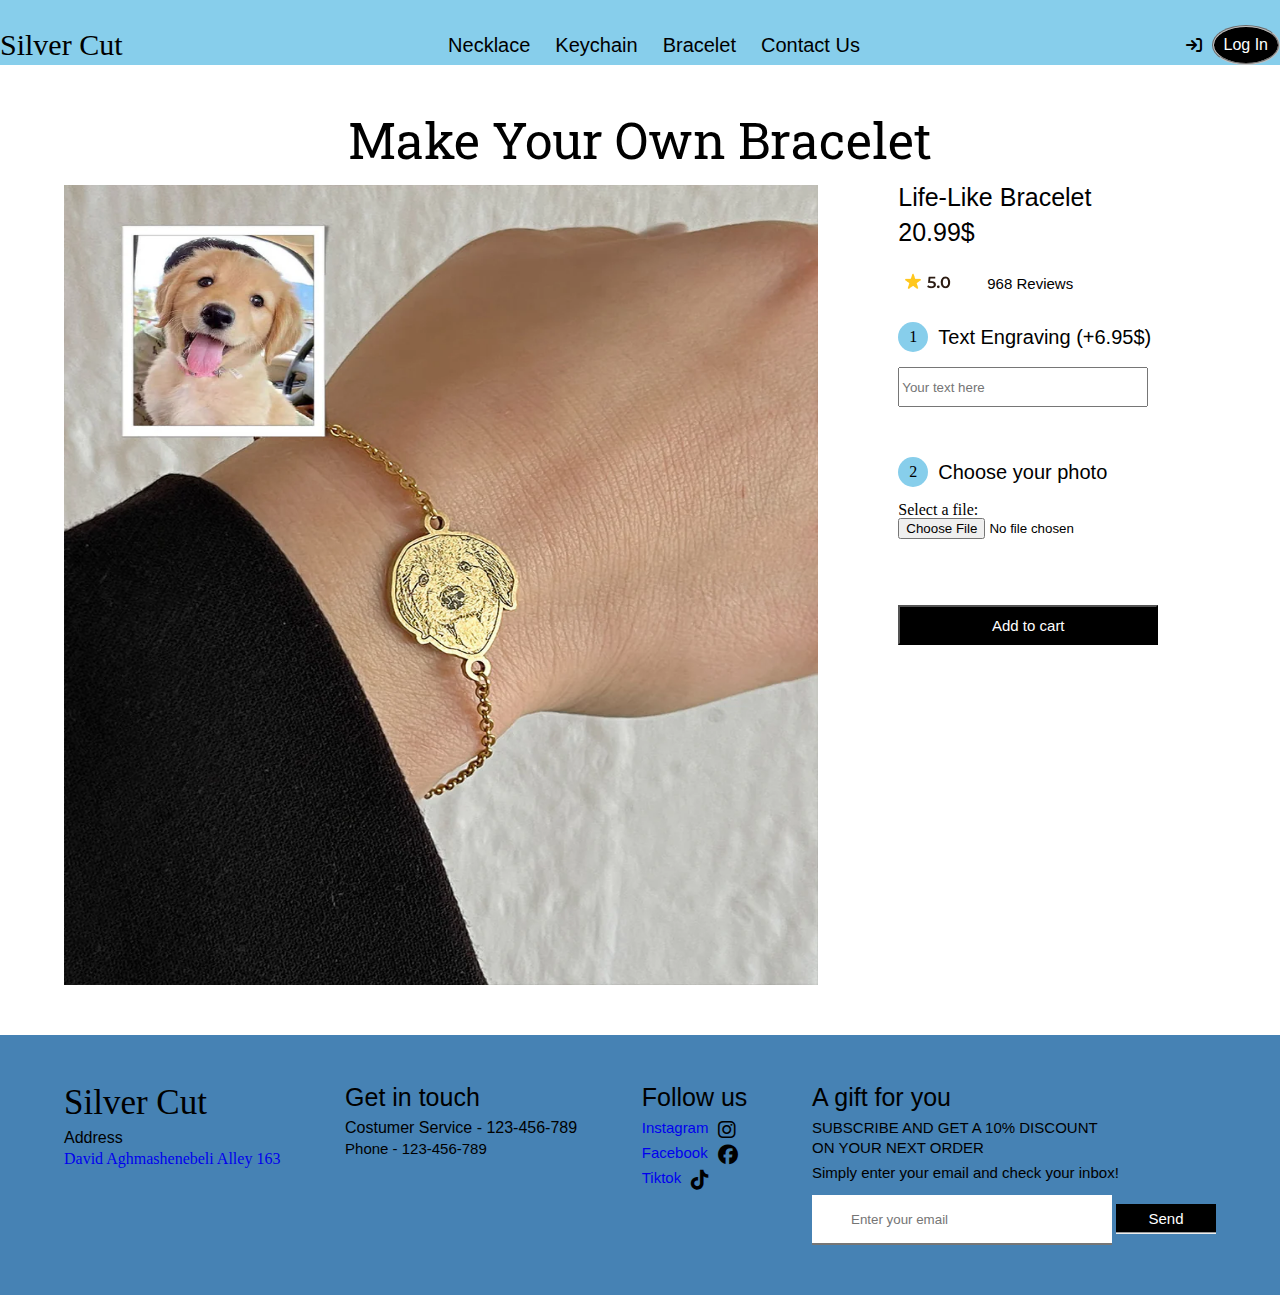
==== bracelet.html @ a0702183 "responsive left" ====
<!DOCTYPE html>
<html lang="en">
<head>
    <meta charset="UTF-8">
    <meta name="viewport" content="width=device-width, initial-scale=1.0">
    <link rel="stylesheet" href="css/reset.css">
    <link rel="stylesheet" href="css/style.css">
    <link rel="preconnect" href="https://fonts.googleapis.com">
    <link rel="preconnect" href="https://fonts.gstatic.com" crossorigin>
    <link href="https://fonts.googleapis.com/css2?family=Roboto+Slab:wght@700&display=swap" rel="stylesheet">
    <link rel="stylesheet" href="https://cdnjs.cloudflare.com/ajax/libs/font-awesome/6.5.2/css/all.min.css    ">
    <title>Finalproject</title>
</head>
<body>
    <header class="k-head">
        <div class="divwraper">
            <div>
                <a class="logo-name" href="index.html">Silver Cut</a>
            </div>
            <div>
                <nav>
                    <ul class="ul-li">
                        <li>
                            <a class="nav-a" href="necklace.html">Necklace</a>
                        </li>
                        <li>
                            <a class="nav-a" href="keychain.html">Keychain</a>
                        </li>
                        <li>
                            <a class="nav-a" href="bracelet.html">Bracelet</a>
                        </li>
                        <li>
                            <a class="nav-a" href="contact.html">Contact Us</a>
                        </li>
                    </ul>
                </nav>
            </div>
            <div>
               <div class="rightdiv">
                <i class="fa-solid fa-arrow-right-to-bracket"></i>
                <div class="log-box">
                    <p class="log-p">Log In</p>
                </div>
               </div> 
            </div>
        </div>
    </header>
    <main>
        <section>
            <h1 class="necklace-title">Make Your Own Bracelet</h1>
            <div class="necklace-divwraper">
                <div class="necklaceimg-box">
                    <img class="necklace-image" src="images/gold.webp" alt="">
                </div>
                <div>
                    <h2 class="necklace-name">Life-Like Bracelet</h2>
                    <p class="necklace-price"> 20.99$</p>
                    <div class="necklace-review">
                    <p><img src="logos/Group 16.png" alt=""></p>
                    <p class="review">968 Reviews</p>
                    </div>
                    <div class="orderbox1">
                        <div class="number1">1</div>
                        <p class="engraving-text">Text Engraving (+6.95$)</p>
                    </div>
                    <div class="entertextbox">
                        <form action="#">
                            <label for="Wishtext"></label>
                            <input class="uth-box" type="text" id="Wishtext" name="Your text here"
                            placeholder="Your text here">
                        </form>
                    </div>
                    <div class="orderbox1">
                        <div class="number1">2</div>
                        <p class="engraving-text">Choose your photo</p>
                    </div>
                    <div class="upload-pic-box">
                        <form action="/action_page.php">
                            <label for="myfile">Select a file:</label>
                            <input type="file" id="myfile" name="myfile"><br><br>
                          </form>
                    </div>
                    <div class="addcartbox">
                        <button class="addtocart" type="submit">Add to cart</button>
                    </div>
                </div>
            </div>
        </section>
    </main>
    <footer class="foot-er k-footer">
        <div class="divwraper7">
            <div>
                <h3 class="foot-h3">Silver Cut</h3>
                <p class="address-p">Address</p>
                <span>
                    <a href="https://www.google.com/maps/place/დავით+აღმაშენებელის+ხეივანი,+თბილისი/data=!4m2!3m1!1s0x40446deee68ad81b:0x67bff10ce81da946?sa=X&ved=1t:242&ictx=111&cshid=1716319379004268"> David Aghmashenebeli Alley 163</a>
                </span>
            </div>
            <div>
                <h3 class="footer-h3">Get in touch</h3>
                <div class="servicebox">
                    <p class="address-p">Costumer Service - 123-456-789</p>
                </div>
                <p class="footer-details">Phone - 123-456-789</p>
            </div>
            <div>
                <h3 class="footer-h3">Follow us</h3>
                <div class="socmedia-box instabox">
                    <p class="footer-details"><a href="#">Instagram</a></p>
                    <i class="fa-brands fa-instagram"></i>
                </div>
                <div class="socmedia-box fbbox">
                    <p class="footer-details"><a href="#">Facebook</a></p>
                    <i class="fa-brands fa-facebook"></i>
                </div>
                <div class="socmedia-box">
                    <p class="footer-details"><a href="#">Tiktok</a></p>
                    <i class="fa-brands fa-tiktok"></i>
                </div>
            </div>
            <div>
                <h3 class="footer-h3">A gift for you</h3>
                <p class="sale-p">SUBSCRIBE AND GET A 10% DISCOUNT</p>
                <p class="sale-p2">ON YOUR NEXT ORDER</p>
                <p class="last-p">Simply enter your email and check your inbox!</p>
                <div>
                    <form action="#">
                        <label for="Email"></label>
                        <input class="mailbox"  type="text" id="Email" name="mymail" placeholder="          Enter your email" >
                        <button class="sendbox" type="submit">Send</button>
                    </form>
                </div>
            </div>
        </div>
    </footer>
</body>
</html>
---- css/style.css ----
.logo-name {
    color: black;
    font-size: 30px;
    font-family: "Playwrite AU VIC", cursive;
    font-optical-sizing: auto;
    font-weight: 400;
    font-style: normal;
}
.divwraper {
    max-width: 1440px;
    width: 100%;
    display: flex;
    align-items: center;
    justify-content: space-between;
    margin: 0 auto ;
    padding-top: 25px;
}
.hea-der {
    width: 100%;
    position: fixed;
    z-index: 1;
    background-color: skyblue;
}
.ul-li {
    display: flex;
    column-gap: 25px;
}
.nav-a {
    position: relative;
    font-size: 20px;
    font-family: "Dosis", sans-serif;
    font-optical-sizing: auto;
    font-weight: 300;
    font-style: normal;
    color: black;
}
.nav-a::after {
    content: " ";
    width: 0%;
    height: 2px;
    background-color: black;
    position: absolute;
    left: 0;
    bottom: 0;
    transition: all 2s;
}
.nav-a:hover::after {
    width: 100%;
}
.log-p {
    font-family: "Dosis", sans-serif;
    font-optical-sizing: auto;
    font-weight: 500;
    font-style: normal;
}
.rightdiv {
    display: flex;
    align-items: center;
    column-gap: 10px;
}
.log-box {
    color: white;
    background-color: black;
    border-radius: 60%;
    padding: 10px 10px;
    border: 2px silver groove;
}
.log-box:hover {
    background-color: steelblue;
}
.sec1-h1 {
    font-size: 45px;
    font-family: "Playwrite AU VIC", cursive;
    font-optical-sizing: auto;
    font-weight: 300;
    font-style: normal;
}
.titlebox {
    max-width: 1440px;
    width: 90%;
    padding-top: 265px;
    padding-bottom: 265px;
    margin: 0 auto;
    display: flex;
    justify-content: center;
    text-align: center;
    position: relative;
}
.sec1 {
    background-image: url(../images/Silvercut_Website-Silvercut_Website-1_1944x.webp);
    background-repeat: no-repeat;
    background-size: cover;
    height: 700px;
}
.img {
    width: 100%;
}
.imgdiv {
    width: 400px;
    height: 500px;
    position: absolute;
    top: 20%;
    left: 10%;
}
.yourbox {
    margin: 20px auto 0;
    background-color: black;
    width: 220px;
    height: 40px;
    display: flex;
    align-items: center;
    justify-content: center;
    border-radius: 40%;
    border: 3px black groove;
    font-family: "Playwrite AU VIC", cursive;
    font-optical-sizing: auto;
    font-weight: 100;
    font-style: normal;
    font-size: 17px;
}
.yourbox:hover {
    background-color: steelblue;
}
.per-a {
    color: white;
}
.divwraper2 {
    max-width: 1440px;
    width: 90%;
    margin: 100px auto 0;
    display: flex;
    justify-content: space-between;
}
.productbox {
    width: 400px;
    height: 600px;
}
.productbox:hover {
    background-color: skyblue;
    border-radius: 5%;
    border: 1px groove white;
}
.imgbox {
    width: 100%;
}
.imgboxinfo {
    text-align: center;
    padding-top: 5px;
    font-size: 25px;
    font-family: "Dosis", sans-serif;
    font-optical-sizing: auto;
    font-weight: 500;
    font-style: normal;
}
.imgboxinfo2 {
    text-align: center;
    padding-top: 5px;
    padding-bottom: 10px;
    font-size: 14px;
    font-family: "Dosis", sans-serif;
    font-optical-sizing: auto;
    font-weight: 200;
    font-style: normal;
}
.sec2-title {
    max-width: 1440px;
    width: 90%;
    height: 45px;
    margin: 100px auto 0;
    font-size: 60px;
    line-height: 15px;
    font-family: "Roboto Slab", serif;
    font-optical-sizing: auto;
    font-weight: 700;
    font-style: normal;
    position: relative;
}
.sec2-title::after {
    content: "  ";
    background-color: steelblue;
    width: 15%;
    height: 2px;
    position: absolute;
    left: 0;
    bottom: 0;
    transition: all 2s;
}
.img2 {
    width: 100%;
}
.divwraper3 {
    max-width: 1140px;
    width: 80%;
    display: flex;
    justify-content: space-evenly;
    margin: 0 auto;
    position: relative;
    animation: monthlybox 5s;
    animation-iteration-count: 1;
    animation-delay: 5s;
}
@keyframes monthlybox {
    from {left: -100%;}
    to {left: 0;}
}
.oldprice {
    text-decoration: line-through red;
    font-size: 20px;
    text-align: center;
    font-family: "Dosis", sans-serif;
    font-optical-sizing: auto;
    font-weight: 300;
    font-style: normal;
}
.productname {
    font-size: 25px;
    text-align: center;
    font-family: "Dosis", sans-serif;
    font-optical-sizing: auto;
    font-weight: 500;
    font-style: normal;
}
.sale {
    padding-top: 5px;
    padding-bottom: 5px;
    font-size: 15px;
    text-align: center;
    font-family: "Dosis", sans-serif;
    font-optical-sizing: auto;
    font-weight: 300;
    font-style: normal;
}
.saleprice {
    padding-top: 5px;
    font-size: 35px;
    text-align: center;
    font-family: "Dosis", sans-serif;
    font-optical-sizing: auto;
    font-weight: 400;
    font-style: normal;
}
.box {
    border-radius: 10px;
    border: 1px silver groove;
    color: white;
    background-color: black;
}
.sec3-title {
    height: 20px;
    max-width: 1440px;
    width: 80%;
    margin: 70px auto 50px;
    padding-left: 14%;
    display: flex;
    justify-content: flex-start;
    position: relative;
    font-family: "Roboto Slab", serif;
    font-optical-sizing: auto;
    font-weight: 700;
    font-style: normal;
    font-size: 15px;
}
.sec3-title::after {
    content: "  ";
    background-color: steelblue;
    width: 5%;
    height: 2px;
    position: absolute;
    left: 14;
    bottom: 0;
}
.divwraper4 {
    max-width: 1440px;
    width: 90%;
    margin: 0 auto;
    display: flex;
    justify-content: space-around;
}
.img4 {
    width: 100%;
}
.box1 {
    width: 300px;
}
.tutorial-p {
    text-align: center;
    padding-bottom: 10px;
    font-size: 20px;
    font-family: "Dosis", sans-serif;
    font-optical-sizing: auto;
    font-weight: 400;
    font-style: normal;
}
.shop-box {
    width: 100px;
    margin: 25px auto 0;
    height: 40px;
    display: flex;
    align-items: center;
    justify-content: center;
    border-radius: 10%;
    background-color: black;
    border: 2px groove silver;
    position: relative;
}
.shop-box:hover {
    background-color: skyblue;
}
.shop-p {
    color: white;
    font-family: "Dosis", sans-serif;
    font-optical-sizing: auto;
    font-weight: 500;
    font-style: normal;
}
.sec4-title {
    padding-top: 100px;
    padding-bottom: 10px;
    text-align: center;
    position: relative;
    font-family: "Roboto Slab", serif;
    font-optical-sizing: auto;
    font-weight: 600;
    font-style: normal;
    font-size: 30px;
}
.sec4-title::after {
    content: "  ";
    background-color: steelblue;
    width: 8%;
    height: 3px;
    position: absolute;
    left: 46%;
    bottom: 0;
}
.sec4-title2 {
    text-align: center;
    padding-top: 15px;
    padding-bottom: 10px;
    position: relative;
    font-family: "Roboto Slab", serif;
    font-optical-sizing: auto;
    font-weight: 600;
    font-style: normal;
    font-size: 20px;
}
.sec4-title2::after {
    content: "  ";
    background-color: steelblue;
    width: 6%;
    height: 3px;
    position: absolute;
    left: 47%;
    bottom: 0;
}
.sec3{
    height: 500px;
}
.sec5-title {
    max-width: 1440px;
    width: 25%;
    height: 80px;
    margin: 0 auto;
    display: flex;
    align-items: center;
    justify-content: center;
    margin-top: 150px;
    margin-bottom: 20px;
    text-align: center;
    border: 3px dashed skyblue;
    font-family: "Roboto Slab", serif;
    font-optical-sizing: auto;
    font-weight: 400;
    font-style: normal;
    font-size: 30px;
}
.divwraper5 {
    max-width: 1440px;
    width: 90%;
    margin: 0 auto;
    display: flex;
    justify-content: space-between;
}
.box11 {
    width: 30%;
}
.img5 {
    width: 100%;
}
.name-p {
    font-size: 20px;
    padding-top: 5px;
    padding-bottom: 3px;
    font-family: "Dosis", sans-serif;
    font-optical-sizing: auto;
    font-weight: 300;
    font-style: normal;
}
.review-p {
    font-size: 25px;
    font-family: "Dosis", sans-serif;
    font-optical-sizing: auto;
    font-weight: 400;
    font-style: normal;
}
.mastercard-box {
    width: 150px;
    height: 150px;
}
.mcimg {
    width: 100%;
}
.sec6 {
    background-color: steelblue;
}
.divwraper6 {
    padding-top: 50px;
    display: flex;
    align-items: center;
    justify-content: space-evenly;
    max-width: 1440px;
    width: 30%;
    margin: 100px auto 0;
}
.mailbox {
    width: 300px;
    height: 50px;
    border-left: 0px;
    border-top: 0px;
    border-right: 0px;
    border-bottom: 2px groobe;
}
.sendbox {
    width: 100px;
    height: 30px;
    border-left: 0px;
    border-top: 0px;
    border-right: 0px;
    border-bottom: 2px groove;
    background-color: black;
    color: white;
    font-family: "Dosis", sans-serif;
    font-optical-sizing: auto;
    font-weight: 200;
    font-style: normal;
    font-size: 15px;

}
.foot-er {
    background-color: steelblue;
}
.divwraper7 {
    display: flex;
    justify-content: space-between;
    max-width: 1440px;
    width: 90%;
    margin: 0 auto;
    padding-top: 50px;
    padding-bottom: 50px;
}
.foot-h3 {
    font-size: 35px;
    font-family: "Playwrite AU VIC", cursive;
    font-optical-sizing: auto;
    font-weight: 400;
    font-style: normal;
}
.address-p {
    padding-top: 10px;
    padding-bottom: 5px;
    font-family: "Dosis", sans-serif;
    font-optical-sizing: auto;
    font-weight: 200;
    font-style: normal;
}
.footer-h3 {
    font-family: "Dosis", sans-serif;
    font-optical-sizing: auto;
    font-weight: 400;
    font-style: normal;
    font-size: 25px;
}
.footer-details {
    font-family: "Dosis", sans-serif;
    font-optical-sizing: auto;
    font-weight: 200;
    font-style: normal;
    font-size: 15px;
}
.socmedia-box {
    display: flex;
    column-gap: 10px;
    font-size: 20px;
}
.instabox {
    padding-top: 10px;
    padding-bottom: 5px;
}
.fbbox {
    padding-bottom: 5px;
}
.sale-p {
    padding-top: 10px;
    padding-bottom: 5px;
    font-size: 15px;
    font-family: "Dosis", sans-serif;
    font-optical-sizing: auto;
    font-weight: 200;
    font-style: normal;
}
.sale-p2 {
    font-size: 15px;
    font-family: "Dosis", sans-serif;
    font-optical-sizing: auto;
    font-weight: 200;
    font-style: normal;
}
.last-p {
    padding-top: 10px;
    padding-bottom: 15px;
    font-size: 15px;
    font-family: "Dosis", sans-serif;
    font-optical-sizing: auto;
    font-weight: 200;
    font-style: normal;
}

/* necklace.html */ 

.necklace-divwraper {
    max-width: 1440px;
    width: 90%;
    margin: 0 auto;
    display: flex;
    column-gap: 80px;
}
.hea-der2 {
    width: 100%;
    background-color: skyblue;
}
.necklace-title {
    margin-top: 50px;
    margin-bottom: 20px;
    text-align: center;
    font-size: 50px;
    font-family: "Roboto Slab", serif;
    font-optical-sizing: auto;
    font-weight: 400;
    font-style: normal;
}
.orderbox1 {
    column-gap: 10px;
    display: flex;
    align-items: center;
}
.necklace-name {
    font-size: 25px;
    font-family: "Dosis", sans-serif;
    font-optical-sizing: auto;
    font-weight: 400;
    font-style: normal;
}
.necklace-price {
    margin-top: 10px;
    margin-bottom: 5px;
    font-size: 25px;
    font-family: "Dosis", sans-serif;
    font-optical-sizing: auto;
    font-weight: 400;
    font-style: normal;
}
.review {
    font-size: 15px;
    font-family: "Dosis", sans-serif;
    font-optical-sizing: auto;
    font-weight: 400;
    font-style: normal;
}
.uth-box {
    height: 40px;
    width: 250px;
}
.engraving-text {
    font-size: 20px;
    font-family: "Dosis", sans-serif;
    font-optical-sizing: auto;
    font-weight: 400;
    font-style: normal;
}
.necklace-review {
    margin-top: 25px;
    margin-bottom: 25px;
    display: flex;
    align-items: center;
    column-gap: 30px;
}
.number1 {
    width: 30px;
    height: 30px;
    display: flex;
    align-items: center;
    justify-content: center;
    border-radius: 50%;
    background-color: skyblue;
}
.entertextbox {
    margin-top: 15px;
    margin-bottom: 50px;
}
.upload-pic-box {
    margin-top: 15px;
}
.necklaceimg-box {
    width: 800px;
    height: 800px;
}
.necklace-image {
    width: 100%;
    height: 100%;
}
.k-footer {
    margin-top: 50px;
}
.addtocart {
    width: 260px;
    height: 40px;
    margin-top: 50px;
    background-color: black;
    color: white;
    font-size: 15px;
    font-family: "Dosis", sans-serif;
    font-optical-sizing: auto;
    font-weight: 400;
    font-style: normal;
}
.contact-leftdiv {
    width: 100%;
    display: flex;
    align-items: center;
    justify-content: space-between;
    background-color: whitesmoke;
    position: relative;
}
.imgc {
    border-top-left-radius: 25%;
    border-bottom-left-radius: 25%;
}
.touchbox {
    margin: 0 auto;
    text-align: center;
}
.contact-h2 {
    font-size: 45px;
    margin-bottom: 10px;
    font-family: "Roboto Slab", serif;
    font-optical-sizing: auto;
    font-weight: 600;
    font-style: normal;
}
.contact-p {
    font-size: 15px;
    font-family: "Roboto Slab", serif;
    font-optical-sizing: auto;
    font-weight: 200;
    font-style: normal;
}
.underdiv {
    max-width: 1440px;
    width: 80%;
    margin: 0 auto;
    display: flex;
    justify-content: space-evenly;
    position: absolute;
    top: 630px;
    left: 10%;
}
.leftdiv {
    background-color: white;
    border: 1px;
    border-style: groove;
    width: 30%;
    height: 300px;
    display: flex;
    flex-direction: column;
    align-items: center;
    padding-top: 30px;
}
.support {
    width: 200px;
    height: 40px;
    background-color: black;
    color: white;
    font-family: "Roboto Slab", serif;
    font-optical-sizing: auto;
    font-weight: 400;
    font-style: normal;
    font-size: 20px;
}
.underdiv-h4 {
    padding-bottom: 25px;
    font-family: "Roboto Slab", serif;
    font-optical-sizing: auto;
    font-weight: 400;
    font-style: normal;
    font-size: 30px;
}
.number-p {
    font-family: "Roboto Slab", serif;
    font-optical-sizing: auto;
    font-weight: 300;
    font-style: normal;
    font-size: 20px;
}
.c-footer {
    margin-top: 250px;
}
.k-head {
    width: 100%;
    background-color: skyblue;
}
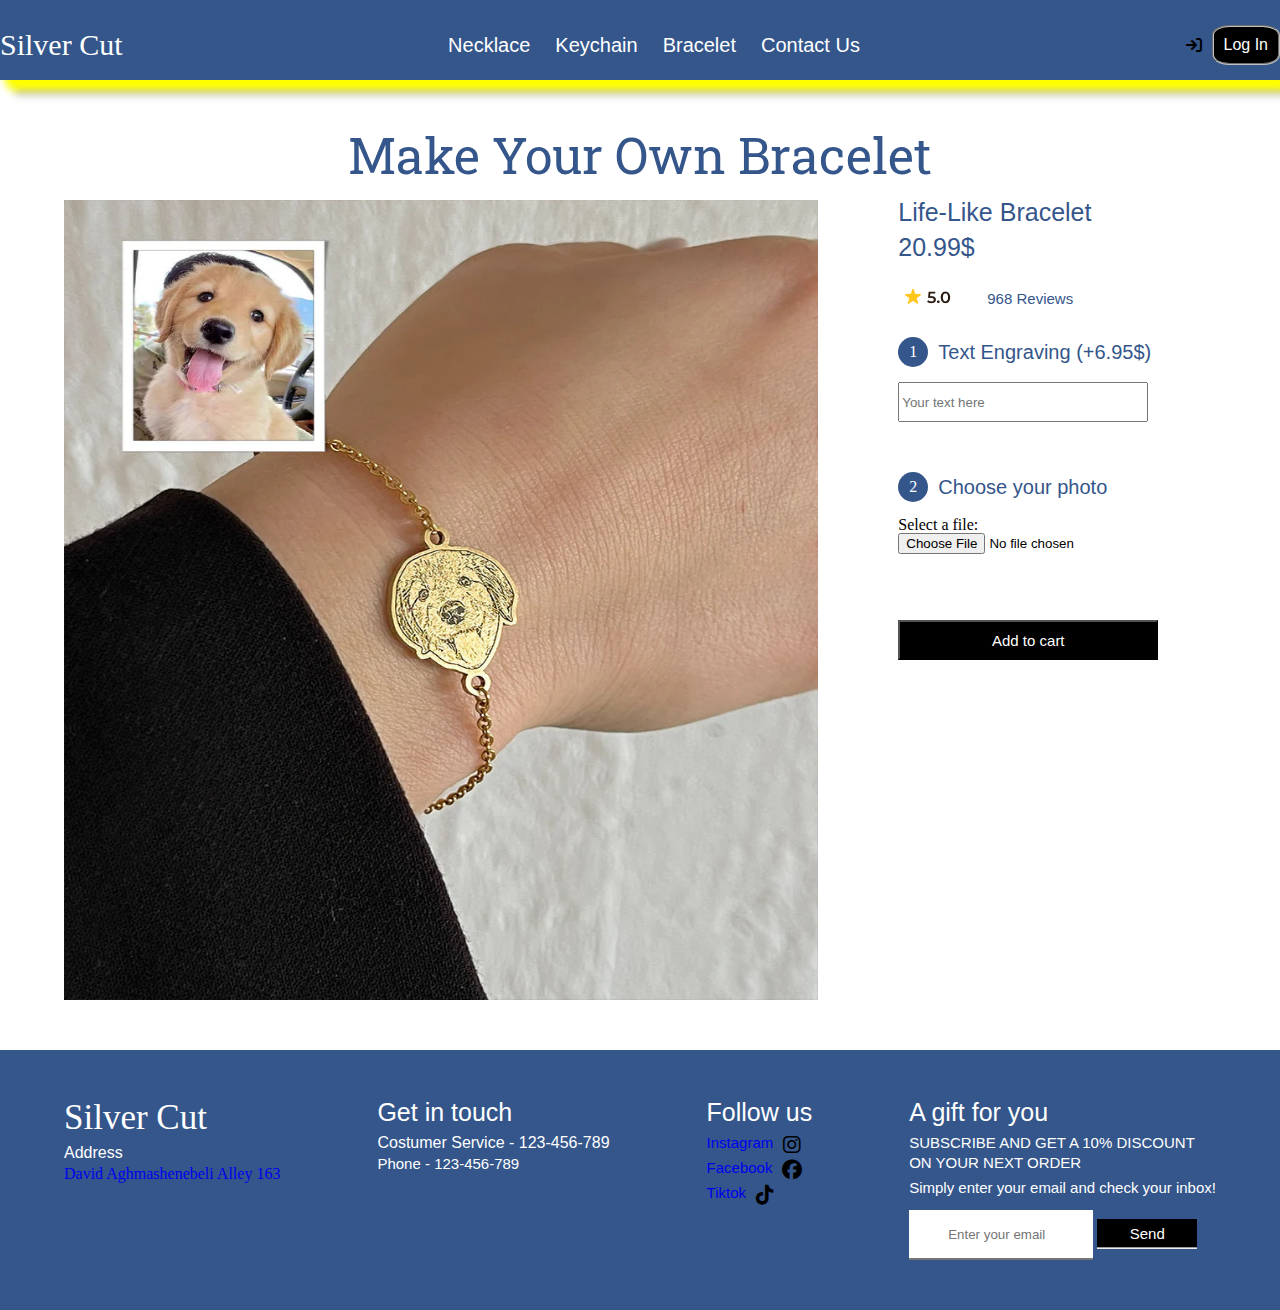
==== commit 539b5911: "Finished" ====
--- a/bracelet.html
+++ b/bracelet.html
@@ -3,6 +3,9 @@
 <head>
     <meta charset="UTF-8">
     <meta name="viewport" content="width=device-width, initial-scale=1.0">
+    <meta name="description" content="Dog accessories">
+    <meta name="keywords" content="Dog,Keychain,Bracelet,Necklace">
+    <meta name="author" content="Oro-Chimaru">
     <link rel="stylesheet" href="css/reset.css">
     <link rel="stylesheet" href="css/style.css">
     <link rel="preconnect" href="https://fonts.googleapis.com">
@@ -18,7 +21,7 @@
                 <a class="logo-name" href="index.html">Silver Cut</a>
             </div>
             <div>
-                <nav>
+                <nav class="navigation" id="navBar">
                     <ul class="ul-li">
                         <li>
                             <a class="nav-a" href="necklace.html">Necklace</a>
@@ -34,6 +37,9 @@
                         </li>
                     </ul>
                 </nav>
+            </div>
+            <div class="burgerbar" id="burgerBar">
+                <i class="fa-solid fa-bars"></i>
             </div>
             <div>
                <div class="rightdiv">
@@ -133,5 +139,6 @@
             </div>
         </div>
     </footer>
+    <script src="scripts/script.js"></script>
 </body>
 </html>--- a/css/style.css
+++ b/css/style.css
@@ -1,5 +1,5 @@
 .logo-name {
-    color: black;
+    color: white;
     font-size: 30px;
     font-family: "Playwrite AU VIC", cursive;
     font-optical-sizing: auto;
@@ -13,13 +13,30 @@
     align-items: center;
     justify-content: space-between;
     margin: 0 auto ;
-    padding-top: 25px;
+    padding-top: 25px; 
+    position: relative;
+}
+.burgerbar {
+    width: 30px;
+    height: 30px;
+    display: flex;
+    align-items: center;
+    justify-content: center;
+    color: black;
+    background-color: white;
+    display: none;
 }
 .hea-der {
     width: 100%;
     position: fixed;
     z-index: 1;
-    background-color: skyblue;
+    border: 1px groove;
+    padding: 15px;
+    background-color: #34568B;
+    box-shadow: 5px 5px 8px yellow, 10px 10px 8px yellow, 15px 15px 8px silver;
+    border-left: 0px;
+    border-top: 0px;
+    border-right: 0px;
 }
 .ul-li {
     display: flex;
@@ -32,7 +49,7 @@
     font-optical-sizing: auto;
     font-weight: 300;
     font-style: normal;
-    color: black;
+    color: white;
 }
 .nav-a::after {
     content: " ";
@@ -61,7 +78,7 @@
 .log-box {
     color: white;
     background-color: black;
-    border-radius: 60%;
+    border-radius: 25%;
     padding: 10px 10px;
     border: 2px silver groove;
 }
@@ -69,6 +86,7 @@
     background-color: steelblue;
 }
 .sec1-h1 {
+    color: white;
     font-size: 45px;
     font-family: "Playwrite AU VIC", cursive;
     font-optical-sizing: auto;
@@ -76,20 +94,22 @@
     font-style: normal;
 }
 .titlebox {
+    position: absolute;
+    top: 265px;
+    left: 10%;
     max-width: 1440px;
     width: 90%;
-    padding-top: 265px;
-    padding-bottom: 265px;
     margin: 0 auto;
     display: flex;
+    flex-direction: column;
+    align-items: center;
     justify-content: center;
     text-align: center;
-    position: relative;
 }
 .sec1 {
     background-image: url(../images/Silvercut_Website-Silvercut_Website-1_1944x.webp);
     background-repeat: no-repeat;
-    background-size: cover;
+    background-size: 100%;
     height: 700px;
 }
 .img {
@@ -110,7 +130,7 @@
     display: flex;
     align-items: center;
     justify-content: center;
-    border-radius: 40%;
+    border-radius: 25%;
     border: 3px black groove;
     font-family: "Playwrite AU VIC", cursive;
     font-optical-sizing: auto;
@@ -136,7 +156,7 @@
     height: 600px;
 }
 .productbox:hover {
-    background-color: skyblue;
+    background-color: whitesmoke;
     border-radius: 5%;
     border: 1px groove white;
 }
@@ -151,8 +171,10 @@
     font-optical-sizing: auto;
     font-weight: 500;
     font-style: normal;
+    color: #34568B;
 }
 .imgboxinfo2 {
+    color: #34568B;
     text-align: center;
     padding-top: 5px;
     padding-bottom: 10px;
@@ -163,6 +185,7 @@
     font-style: normal;
 }
 .sec2-title {
+    color: #34568B;
     max-width: 1440px;
     width: 90%;
     height: 45px;
@@ -211,8 +234,10 @@
     font-optical-sizing: auto;
     font-weight: 300;
     font-style: normal;
+    color: #34568B;
 }
 .productname {
+    color: #34568B;
     font-size: 25px;
     text-align: center;
     font-family: "Dosis", sans-serif;
@@ -221,6 +246,7 @@
     font-style: normal;
 }
 .sale {
+    color: #34568B;
     padding-top: 5px;
     padding-bottom: 5px;
     font-size: 15px;
@@ -231,6 +257,7 @@
     font-style: normal;
 }
 .saleprice {
+    color: #34568B;
     padding-top: 5px;
     font-size: 35px;
     text-align: center;
@@ -243,9 +270,10 @@
     border-radius: 10px;
     border: 1px silver groove;
     color: white;
-    background-color: black;
+    background-color: whitesmoke;
 }
 .sec3-title {
+    color: #34568B;
     height: 20px;
     max-width: 1440px;
     width: 80%;
@@ -283,6 +311,7 @@
     width: 300px;
 }
 .tutorial-p {
+    color: #34568B;
     text-align: center;
     padding-bottom: 10px;
     font-size: 20px;
@@ -314,7 +343,8 @@
     font-style: normal;
 }
 .sec4-title {
-    padding-top: 100px;
+    color: #34568B;
+    padding-top: 20px;
     padding-bottom: 10px;
     text-align: center;
     position: relative;
@@ -334,6 +364,7 @@
     bottom: 0;
 }
 .sec4-title2 {
+    color: #34568B;
     text-align: center;
     padding-top: 15px;
     padding-bottom: 10px;
@@ -357,6 +388,7 @@
     height: 500px;
 }
 .sec5-title {
+    color: #34568B;
     max-width: 1440px;
     width: 25%;
     height: 80px;
@@ -367,7 +399,7 @@
     margin-top: 150px;
     margin-bottom: 20px;
     text-align: center;
-    border: 3px dashed skyblue;
+    border: 3px dashed #34568B;
     font-family: "Roboto Slab", serif;
     font-optical-sizing: auto;
     font-weight: 400;
@@ -388,6 +420,7 @@
     width: 100%;
 }
 .name-p {
+    color: #34568B;
     font-size: 20px;
     padding-top: 5px;
     padding-bottom: 3px;
@@ -397,6 +430,7 @@
     font-style: normal;
 }
 .review-p {
+    color: #34568B;
     font-size: 25px;
     font-family: "Dosis", sans-serif;
     font-optical-sizing: auto;
@@ -411,7 +445,7 @@
     width: 100%;
 }
 .sec6 {
-    background-color: steelblue;
+    background-color: #34568B;
 }
 .divwraper6 {
     padding-top: 50px;
@@ -423,7 +457,8 @@
     margin: 100px auto 0;
 }
 .mailbox {
-    width: 300px;
+    max-width: 300px;
+    width: 60%;
     height: 50px;
     border-left: 0px;
     border-top: 0px;
@@ -447,7 +482,7 @@
 
 }
 .foot-er {
-    background-color: steelblue;
+    background-color: #34568B;
 }
 .divwraper7 {
     display: flex;
@@ -459,6 +494,7 @@
     padding-bottom: 50px;
 }
 .foot-h3 {
+    color: white;
     font-size: 35px;
     font-family: "Playwrite AU VIC", cursive;
     font-optical-sizing: auto;
@@ -466,6 +502,7 @@
     font-style: normal;
 }
 .address-p {
+    color: white;
     padding-top: 10px;
     padding-bottom: 5px;
     font-family: "Dosis", sans-serif;
@@ -474,13 +511,18 @@
     font-style: normal;
 }
 .footer-h3 {
+    color: white;
     font-family: "Dosis", sans-serif;
     font-optical-sizing: auto;
     font-weight: 400;
     font-style: normal;
     font-size: 25px;
 }
+.inst {
+    color: white;
+}
 .footer-details {
+    color: white;
     font-family: "Dosis", sans-serif;
     font-optical-sizing: auto;
     font-weight: 200;
@@ -500,6 +542,7 @@
     padding-bottom: 5px;
 }
 .sale-p {
+    color: white;
     padding-top: 10px;
     padding-bottom: 5px;
     font-size: 15px;
@@ -509,6 +552,7 @@
     font-style: normal;
 }
 .sale-p2 {
+    color: white;
     font-size: 15px;
     font-family: "Dosis", sans-serif;
     font-optical-sizing: auto;
@@ -516,6 +560,7 @@
     font-style: normal;
 }
 .last-p {
+    color: white;
     padding-top: 10px;
     padding-bottom: 15px;
     font-size: 15px;
@@ -539,6 +584,7 @@
     background-color: skyblue;
 }
 .necklace-title {
+    color: #34568B;
     margin-top: 50px;
     margin-bottom: 20px;
     text-align: center;
@@ -554,6 +600,7 @@
     align-items: center;
 }
 .necklace-name {
+    color: #34568B;
     font-size: 25px;
     font-family: "Dosis", sans-serif;
     font-optical-sizing: auto;
@@ -561,6 +608,7 @@
     font-style: normal;
 }
 .necklace-price {
+    color: #34568B;
     margin-top: 10px;
     margin-bottom: 5px;
     font-size: 25px;
@@ -570,6 +618,7 @@
     font-style: normal;
 }
 .review {
+    color: #34568B;
     font-size: 15px;
     font-family: "Dosis", sans-serif;
     font-optical-sizing: auto;
@@ -581,6 +630,7 @@
     width: 250px;
 }
 .engraving-text {
+    color: #34568B;
     font-size: 20px;
     font-family: "Dosis", sans-serif;
     font-optical-sizing: auto;
@@ -595,13 +645,14 @@
     column-gap: 30px;
 }
 .number1 {
+    color: white;
     width: 30px;
     height: 30px;
     display: flex;
     align-items: center;
     justify-content: center;
     border-radius: 50%;
-    background-color: skyblue;
+    background-color: #34568B;
 }
 .entertextbox {
     margin-top: 15px;
@@ -650,6 +701,7 @@
     text-align: center;
 }
 .contact-h2 {
+    color: #34568B;
     font-size: 45px;
     margin-bottom: 10px;
     font-family: "Roboto Slab", serif;
@@ -658,6 +710,7 @@
     font-style: normal;
 }
 .contact-p {
+    color: #34568B;
     font-size: 15px;
     font-family: "Roboto Slab", serif;
     font-optical-sizing: auto;
@@ -686,7 +739,6 @@
     padding-top: 30px;
 }
 .support {
-    width: 200px;
     height: 40px;
     background-color: black;
     color: white;
@@ -697,12 +749,12 @@
     font-size: 20px;
 }
 .underdiv-h4 {
-    padding-bottom: 25px;
-    font-family: "Roboto Slab", serif;
-    font-optical-sizing: auto;
-    font-weight: 400;
-    font-style: normal;
-    font-size: 30px;
+    padding-bottom: 10px;
+    font-family: "Roboto Slab", serif;
+    font-optical-sizing: auto;
+    font-weight: 400;
+    font-style: normal;
+    font-size: 20px;
 }
 .number-p {
     font-family: "Roboto Slab", serif;
@@ -716,5 +768,209 @@
 }
 .k-head {
     width: 100%;
-    background-color: skyblue;
-}
+    height: 80px;
+    background-color: #34568B;
+    box-shadow: 5px 5px 8px yellow, 10px 10px 8px yellow, 15px 15px 8px silver;
+}
+
+
+
+/* Responsive max width 1024px */ 
+
+@media (max-width: 1024px) {
+    .divwraper2 {
+        width: 90%;
+        flex-wrap: wrap;
+        justify-content: center;
+        column-gap: 20px;
+        row-gap: 20px;
+    }
+    .sec4-title2 {
+        margin-bottom: 20px;
+    }
+    .divwraper4 {
+        flex-wrap: wrap;
+        column-gap: 20px;
+        row-gap: 20px;
+    }
+    .shop-box {
+        width: 50%;
+        height: 50px;
+    }
+    .divwraper7 {
+        flex-wrap: wrap;
+        column-gap: 100px;
+        justify-content: center;
+        row-gap: 20px;
+    }
+}
+@media (max-width: 768px) {
+    .sec1 {
+        height: 400px;
+    }
+    .divwraper3 {
+        column-gap: 25px;
+    }
+    .necklaceimg-box {
+        width: 100%;
+        height: 100%;
+    }
+    .necklace-image {
+        height: 500px;
+    }
+    .contact-imgbox {
+        width: 60%;
+    }
+    .underdiv-h4 {
+        text-align: center;
+    }
+    .getintouch {
+        display: none;
+    }
+    .divwraper7 {
+        column-gap: 50px;
+        flex-wrap: wrap;
+    }
+    .titlebox {
+        left: 5%;
+        top: 15%;
+    }
+    .sec1-h1 {
+        font-size: 25px;
+    }
+    .yourbox {
+        width: 20%;
+    }
+}
+@media (max-width: 480px) {
+    .sec1 {
+        background-image: url(../images/peoplehomepage.webp);
+        background-repeat: no-repeat;
+        background-size: 100%;
+        height: 800px;
+    }
+    .titlebox {
+        left: 5%;
+        top: 45%;
+    }
+    .navigation {
+        display: none;
+    }
+    .nav-a {
+        color: black;
+    }
+    .ul-li {
+        flex-direction: column;
+        position: absolute;
+        left: 200px;
+        top: 70px;
+    }
+    .yourbox {
+        width: 50%;
+        height: 50px;
+    }
+    .per-a {
+        font-size: 15px;
+    }
+    .burgerbar {
+        display: block;
+        display: flex;
+        align-items: center;
+        justify-content: center;
+        position: absolute;
+        top: 30px;
+        left: 220px;
+    }
+    .navigation.newNavigation {
+        display: block;
+    }
+    .productbox {
+        width: 80%;
+    }
+    .divwraper3 {
+        flex-wrap: wrap;
+        row-gap: 20px;
+    }
+    .img2 {
+        height: 200px;
+    }
+    .sec4-title {
+        margin-top: 600px;
+    }
+    .sec5-title {
+        width: 80%;
+    }
+    .getintouch {
+        display: none;
+    }
+    .necklace-title {
+        font-size: 25px;
+    }
+    .necklace-divwraper {
+        flex-direction: column;
+    }
+}
+@media (max-width: 320px) {
+    .sec1 {
+        background-image: url(../images/peoplehomepage.webp);
+        background-repeat: no-repeat;
+        background-size: 100%;
+        height: 500px;
+    }
+    .titlebox {
+        left: 5%;
+        top: 30%;
+    }
+    .per-a {
+        font-size: 10px;
+    }
+    .rightdiv {
+        display: none;
+    }
+    .log-box {
+        display: none;
+    }
+    .sec1-h1 {
+        font-size: 15px;
+    }
+    .yourbox {
+        width: 40%;
+    }
+    .sec2-title {
+        font-size: 35px;
+    }
+    .productbox {
+        height: 380px;
+    }
+    .box1 {
+        width: 80%;
+    }
+    .review-p {
+        font-size: 12px;
+    }
+    .sec5-title {
+        font-size: 20px;
+    }
+    .divwraper7 {
+        flex-direction: column;
+        justify-content: center;
+    }
+    .contact-h2 {
+        font-size: 20px;
+    }
+    .contact-p {
+        font-size: 10px;
+    }
+    .underdiv-h4 {
+        font-size: 15px;
+    }
+    .number-p {
+        font-size: 10px;
+    }
+    .support-box {
+        width: 100%;
+    }
+    .support {
+        font-size: 10px;
+    }
+}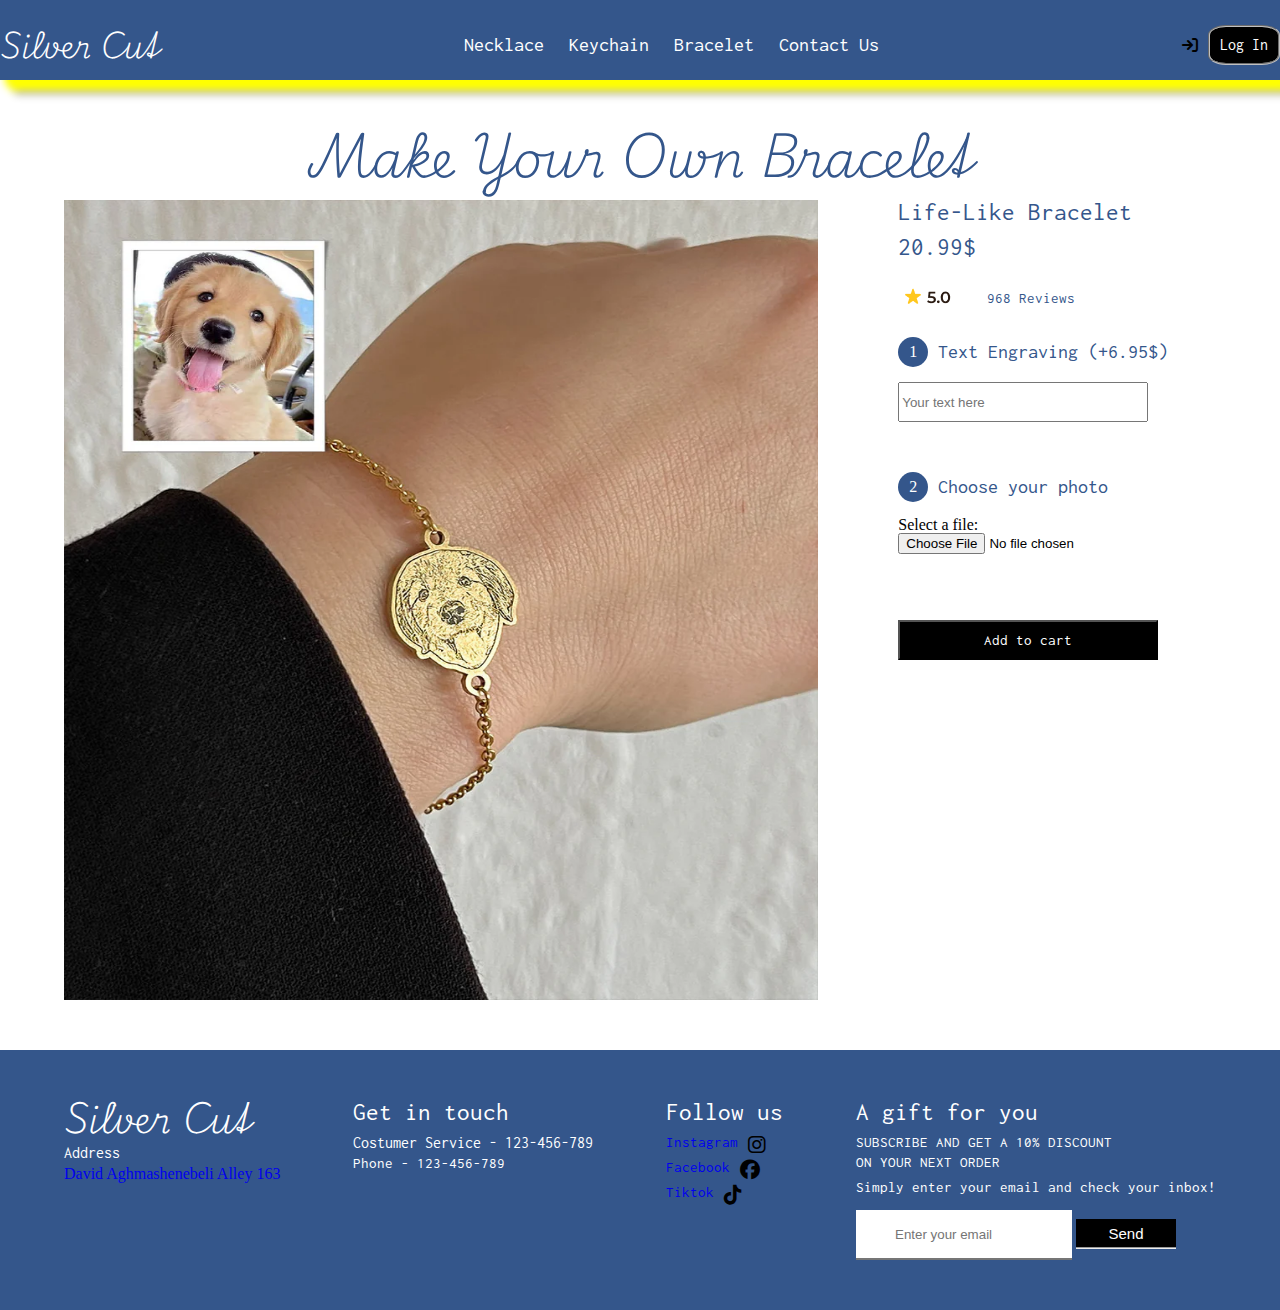
==== commit 516bf060: "finished" ====
--- a/bracelet.html
+++ b/bracelet.html
@@ -6,12 +6,22 @@
     <meta name="description" content="Dog accessories">
     <meta name="keywords" content="Dog,Keychain,Bracelet,Necklace">
     <meta name="author" content="Oro-Chimaru">
+    <!-- fb meta tags -->
+    <meta property="og.url" content="oro-chimaru.github.io/Finalproject/">
+    <meta property="og.type" content="website">
+    <meta property="og.title" content="Silvercut">
+    <meta property="og.description" content="Dog accessories">
+    <meta property="og.image" content="https://www.google.com/url?sa=i&url=https%3A%2F%2Fsilvercut.com%2Fproducts%2Fkeychain&psig=AOvVaw3DGfhzJCpIEFOw7urXyW2K&ust=1720655889074000&source=images&cd=vfe&opi=89978449&ved=0CBAQjRxqFwoTCNDui-KUm4cDFQAAAAAdAAAAABAE">
     <link rel="stylesheet" href="css/reset.css">
     <link rel="stylesheet" href="css/style.css">
     <link rel="preconnect" href="https://fonts.googleapis.com">
     <link rel="preconnect" href="https://fonts.gstatic.com" crossorigin>
-    <link href="https://fonts.googleapis.com/css2?family=Roboto+Slab:wght@700&display=swap" rel="stylesheet">
+    <link href="https://fonts.googleapis.com/css2?family=Inconsolata&display=swap" rel="stylesheet">
     <link rel="stylesheet" href="https://cdnjs.cloudflare.com/ajax/libs/font-awesome/6.5.2/css/all.min.css    ">
+    <link href="https://fonts.googleapis.com/css2?family=Playwrite+NO:wght@300&display=swap" rel="stylesheet">
+    <link href="https://fonts.googleapis.com/css2?family=Inconsolata&display=swap" rel="stylesheet">
+    <link href="https://fonts.googleapis.com/css2?family=Inconsolata&family=Playwrite+AT:ital,wght@1,200&display=swap" rel="stylesheet">
+    <link href="https://fonts.googleapis.com/css2?family=Inconsolata:wght@600&display=swap" rel="stylesheet">
     <title>Finalproject</title>
 </head>
 <body>
@@ -62,7 +72,7 @@
                     <h2 class="necklace-name">Life-Like Bracelet</h2>
                     <p class="necklace-price"> 20.99$</p>
                     <div class="necklace-review">
-                    <p><img src="logos/Group 16.png" alt=""></p>
+                    <p><img src="logos/review5.png" alt=""></p>
                     <p class="review">968 Reviews</p>
                     </div>
                     <div class="orderbox1">
--- a/css/style.css
+++ b/css/style.css
@@ -1,10 +1,10 @@
 .logo-name {
     color: white;
     font-size: 30px;
-    font-family: "Playwrite AU VIC", cursive;
-    font-optical-sizing: auto;
-    font-weight: 400;
-    font-style: normal;
+    font-family: "Playwrite AT", cursive;
+    font-optical-sizing: auto;
+    font-weight: 200;
+    font-style: italic;
 }
 .divwraper {
     max-width: 1440px;
@@ -45,10 +45,12 @@
 .nav-a {
     position: relative;
     font-size: 20px;
-    font-family: "Dosis", sans-serif;
-    font-optical-sizing: auto;
-    font-weight: 300;
-    font-style: normal;
+    font-family: "Inconsolata", monospace;
+    font-optical-sizing: auto;
+    font-weight: 400;
+    font-style: normal;
+    font-variation-settings:
+      "wdth" 100;
     color: white;
 }
 .nav-a::after {
@@ -65,10 +67,12 @@
     width: 100%;
 }
 .log-p {
-    font-family: "Dosis", sans-serif;
-    font-optical-sizing: auto;
-    font-weight: 500;
-    font-style: normal;
+    font-family: "Inconsolata", monospace;
+    font-optical-sizing: auto;
+    font-weight: 400;
+    font-style: normal;
+    font-variation-settings:
+      "wdth" 100;
 }
 .rightdiv {
     display: flex;
@@ -88,10 +92,10 @@
 .sec1-h1 {
     color: white;
     font-size: 45px;
-    font-family: "Playwrite AU VIC", cursive;
-    font-optical-sizing: auto;
-    font-weight: 300;
-    font-style: normal;
+    font-family: "Playwrite AT", cursive;
+    font-optical-sizing: auto;
+    font-weight: 200;
+    font-style: italic;
 }
 .titlebox {
     position: absolute;
@@ -143,6 +147,10 @@
 }
 .per-a {
     color: white;
+    font-family: "Playwrite AT", cursive;
+    font-optical-sizing: auto;
+    font-weight: 200;
+    font-style: italic;
 }
 .divwraper2 {
     max-width: 1440px;
@@ -167,10 +175,12 @@
     text-align: center;
     padding-top: 5px;
     font-size: 25px;
-    font-family: "Dosis", sans-serif;
-    font-optical-sizing: auto;
-    font-weight: 500;
-    font-style: normal;
+    font-family: "Inconsolata", monospace;
+    font-optical-sizing: auto;
+    font-weight: 600;
+    font-style: normal;
+    font-variation-settings:
+      "wdth" 100;
     color: #34568B;
 }
 .imgboxinfo2 {
@@ -179,10 +189,12 @@
     padding-top: 5px;
     padding-bottom: 10px;
     font-size: 14px;
-    font-family: "Dosis", sans-serif;
-    font-optical-sizing: auto;
-    font-weight: 200;
-    font-style: normal;
+    font-family: "Inconsolata", monospace;
+    font-optical-sizing: auto;
+    font-weight: 400;
+    font-style: normal;
+    font-variation-settings:
+      "wdth" 100;
 }
 .sec2-title {
     color: #34568B;
@@ -192,9 +204,9 @@
     margin: 100px auto 0;
     font-size: 60px;
     line-height: 15px;
-    font-family: "Roboto Slab", serif;
-    font-optical-sizing: auto;
-    font-weight: 700;
+    font-family: "Playwrite NO", cursive;
+    font-optical-sizing: auto;
+    font-weight: 300;
     font-style: normal;
     position: relative;
 }
@@ -230,20 +242,24 @@
     text-decoration: line-through red;
     font-size: 20px;
     text-align: center;
-    font-family: "Dosis", sans-serif;
-    font-optical-sizing: auto;
-    font-weight: 300;
-    font-style: normal;
+    font-family: "Inconsolata", monospace;
+    font-optical-sizing: auto;
+    font-weight: 600;
+    font-style: normal;
+    font-variation-settings:
+      "wdth" 100;
     color: #34568B;
 }
 .productname {
     color: #34568B;
     font-size: 25px;
     text-align: center;
-    font-family: "Dosis", sans-serif;
-    font-optical-sizing: auto;
-    font-weight: 500;
-    font-style: normal;
+    font-family: "Inconsolata", monospace;
+    font-optical-sizing: auto;
+    font-weight: 600;
+    font-style: normal;
+    font-variation-settings:
+      "wdth" 100;
 }
 .sale {
     color: #34568B;
@@ -251,20 +267,24 @@
     padding-bottom: 5px;
     font-size: 15px;
     text-align: center;
-    font-family: "Dosis", sans-serif;
-    font-optical-sizing: auto;
-    font-weight: 300;
-    font-style: normal;
+    font-family: "Inconsolata", monospace;
+    font-optical-sizing: auto;
+    font-weight: 600;
+    font-style: normal;
+    font-variation-settings:
+      "wdth" 100;
 }
 .saleprice {
     color: #34568B;
     padding-top: 5px;
     font-size: 35px;
     text-align: center;
-    font-family: "Dosis", sans-serif;
-    font-optical-sizing: auto;
-    font-weight: 400;
-    font-style: normal;
+    font-family: "Inconsolata", monospace;
+    font-optical-sizing: auto;
+    font-weight: 600;
+    font-style: normal;
+    font-variation-settings:
+      "wdth" 100;
 }
 .box {
     border-radius: 10px;
@@ -282,10 +302,9 @@
     display: flex;
     justify-content: flex-start;
     position: relative;
-    font-family: "Roboto Slab", serif;
-    font-optical-sizing: auto;
-    font-weight: 700;
-    font-style: normal;
+    font-family: "Playwrite NO", cursive;
+    font-optical-sizing: auto;
+    font-weight: 300;
     font-size: 15px;
 }
 .sec3-title::after {
@@ -315,10 +334,12 @@
     text-align: center;
     padding-bottom: 10px;
     font-size: 20px;
-    font-family: "Dosis", sans-serif;
-    font-optical-sizing: auto;
-    font-weight: 400;
-    font-style: normal;
+    font-family: "Inconsolata", monospace;
+    font-optical-sizing: auto;
+    font-weight: 400;
+    font-style: normal;
+    font-variation-settings:
+      "wdth" 100;
 }
 .shop-box {
     width: 100px;
@@ -337,20 +358,22 @@
 }
 .shop-p {
     color: white;
-    font-family: "Dosis", sans-serif;
-    font-optical-sizing: auto;
-    font-weight: 500;
-    font-style: normal;
+    font-family: "Inconsolata", monospace;
+    font-optical-sizing: auto;
+    font-weight: 400;
+    font-style: normal;
+    font-variation-settings:
+      "wdth" 100;
 }
 .sec4-title {
     color: #34568B;
     padding-top: 20px;
-    padding-bottom: 10px;
+    padding-bottom: 20px;
     text-align: center;
     position: relative;
-    font-family: "Roboto Slab", serif;
-    font-optical-sizing: auto;
-    font-weight: 600;
+    font-family: "Playwrite NO", cursive;
+    font-optical-sizing: auto;
+    font-weight: 300;
     font-style: normal;
     font-size: 30px;
 }
@@ -361,7 +384,7 @@
     height: 3px;
     position: absolute;
     left: 46%;
-    bottom: 0;
+    top: 70px;
 }
 .sec4-title2 {
     color: #34568B;
@@ -369,9 +392,9 @@
     padding-top: 15px;
     padding-bottom: 10px;
     position: relative;
-    font-family: "Roboto Slab", serif;
-    font-optical-sizing: auto;
-    font-weight: 600;
+    font-family: "Playwrite NO", cursive;
+    font-optical-sizing: auto;
+    font-weight: 300;
     font-style: normal;
     font-size: 20px;
 }
@@ -382,7 +405,7 @@
     height: 3px;
     position: absolute;
     left: 47%;
-    bottom: 0;
+    top: 50px;
 }
 .sec3{
     height: 500px;
@@ -400,9 +423,9 @@
     margin-bottom: 20px;
     text-align: center;
     border: 3px dashed #34568B;
-    font-family: "Roboto Slab", serif;
-    font-optical-sizing: auto;
-    font-weight: 400;
+    font-family: "Playwrite NO", cursive;
+    font-optical-sizing: auto;
+    font-weight: 300;
     font-style: normal;
     font-size: 30px;
 }
@@ -424,18 +447,22 @@
     font-size: 20px;
     padding-top: 5px;
     padding-bottom: 3px;
-    font-family: "Dosis", sans-serif;
-    font-optical-sizing: auto;
-    font-weight: 300;
-    font-style: normal;
+    font-family: "Inconsolata", monospace;
+    font-optical-sizing: auto;
+    font-weight: 400;
+    font-style: normal;
+    font-variation-settings:
+      "wdth" 100;
 }
 .review-p {
     color: #34568B;
     font-size: 25px;
-    font-family: "Dosis", sans-serif;
-    font-optical-sizing: auto;
-    font-weight: 400;
-    font-style: normal;
+    font-family: "Inconsolata", monospace;
+    font-optical-sizing: auto;
+    font-weight: 400;
+    font-style: normal;
+    font-variation-settings:
+      "wdth" 100;
 }
 .mastercard-box {
     width: 150px;
@@ -496,26 +523,30 @@
 .foot-h3 {
     color: white;
     font-size: 35px;
-    font-family: "Playwrite AU VIC", cursive;
-    font-optical-sizing: auto;
-    font-weight: 400;
-    font-style: normal;
+    font-family: "Playwrite AT", cursive;
+    font-optical-sizing: auto;
+    font-weight: 200;
+    font-style: italic;
 }
 .address-p {
     color: white;
     padding-top: 10px;
     padding-bottom: 5px;
-    font-family: "Dosis", sans-serif;
-    font-optical-sizing: auto;
-    font-weight: 200;
-    font-style: normal;
+    font-family: "Inconsolata", monospace;
+    font-optical-sizing: auto;
+    font-weight: 400;
+    font-style: normal;
+    font-variation-settings:
+      "wdth" 100;
 }
 .footer-h3 {
     color: white;
-    font-family: "Dosis", sans-serif;
-    font-optical-sizing: auto;
-    font-weight: 400;
-    font-style: normal;
+    font-family: "Inconsolata", monospace;
+    font-optical-sizing: auto;
+    font-weight: 400;
+    font-style: normal;
+    font-variation-settings:
+      "wdth" 100;
     font-size: 25px;
 }
 .inst {
@@ -523,10 +554,12 @@
 }
 .footer-details {
     color: white;
-    font-family: "Dosis", sans-serif;
-    font-optical-sizing: auto;
-    font-weight: 200;
-    font-style: normal;
+    font-family: "Inconsolata", monospace;
+    font-optical-sizing: auto;
+    font-weight: 400;
+    font-style: normal;
+    font-variation-settings:
+      "wdth" 100;
     font-size: 15px;
 }
 .socmedia-box {
@@ -546,28 +579,34 @@
     padding-top: 10px;
     padding-bottom: 5px;
     font-size: 15px;
-    font-family: "Dosis", sans-serif;
-    font-optical-sizing: auto;
-    font-weight: 200;
-    font-style: normal;
+    font-family: "Inconsolata", monospace;
+    font-optical-sizing: auto;
+    font-weight: 400;
+    font-style: normal;
+    font-variation-settings:
+      "wdth" 100;
 }
 .sale-p2 {
     color: white;
     font-size: 15px;
-    font-family: "Dosis", sans-serif;
-    font-optical-sizing: auto;
-    font-weight: 200;
-    font-style: normal;
+    font-family: "Inconsolata", monospace;
+    font-optical-sizing: auto;
+    font-weight: 400;
+    font-style: normal;
+    font-variation-settings:
+      "wdth" 100;
 }
 .last-p {
     color: white;
     padding-top: 10px;
     padding-bottom: 15px;
     font-size: 15px;
-    font-family: "Dosis", sans-serif;
-    font-optical-sizing: auto;
-    font-weight: 200;
-    font-style: normal;
+    font-family: "Inconsolata", monospace;
+    font-optical-sizing: auto;
+    font-weight: 400;
+    font-style: normal;
+    font-variation-settings:
+      "wdth" 100;
 }
 
 /* necklace.html */ 
@@ -589,10 +628,10 @@
     margin-bottom: 20px;
     text-align: center;
     font-size: 50px;
-    font-family: "Roboto Slab", serif;
-    font-optical-sizing: auto;
-    font-weight: 400;
-    font-style: normal;
+    font-family: "Playwrite AT", cursive;
+    font-optical-sizing: auto;
+    font-weight: 200;
+    font-style: italic;
 }
 .orderbox1 {
     column-gap: 10px;
@@ -602,28 +641,34 @@
 .necklace-name {
     color: #34568B;
     font-size: 25px;
-    font-family: "Dosis", sans-serif;
-    font-optical-sizing: auto;
-    font-weight: 400;
-    font-style: normal;
+    font-family: "Inconsolata", monospace;
+    font-optical-sizing: auto;
+    font-weight: 400;
+    font-style: normal;
+    font-variation-settings:
+      "wdth" 100;
 }
 .necklace-price {
     color: #34568B;
     margin-top: 10px;
     margin-bottom: 5px;
     font-size: 25px;
-    font-family: "Dosis", sans-serif;
-    font-optical-sizing: auto;
-    font-weight: 400;
-    font-style: normal;
+    font-family: "Inconsolata", monospace;
+    font-optical-sizing: auto;
+    font-weight: 400;
+    font-style: normal;
+    font-variation-settings:
+      "wdth" 100;
 }
 .review {
     color: #34568B;
     font-size: 15px;
-    font-family: "Dosis", sans-serif;
-    font-optical-sizing: auto;
-    font-weight: 400;
-    font-style: normal;
+    font-family: "Inconsolata", monospace;
+    font-optical-sizing: auto;
+    font-weight: 400;
+    font-style: normal;
+    font-variation-settings:
+      "wdth" 100;
 }
 .uth-box {
     height: 40px;
@@ -632,10 +677,12 @@
 .engraving-text {
     color: #34568B;
     font-size: 20px;
-    font-family: "Dosis", sans-serif;
-    font-optical-sizing: auto;
-    font-weight: 400;
-    font-style: normal;
+    font-family: "Inconsolata", monospace;
+    font-optical-sizing: auto;
+    font-weight: 400;
+    font-style: normal;
+    font-variation-settings:
+      "wdth" 100;
 }
 .necklace-review {
     margin-top: 25px;
@@ -679,10 +726,12 @@
     background-color: black;
     color: white;
     font-size: 15px;
-    font-family: "Dosis", sans-serif;
-    font-optical-sizing: auto;
-    font-weight: 400;
-    font-style: normal;
+    font-family: "Inconsolata", monospace;
+    font-optical-sizing: auto;
+    font-weight: 400;
+    font-style: normal;
+    font-variation-settings:
+      "wdth" 100;
 }
 .contact-leftdiv {
     width: 100%;
@@ -704,18 +753,22 @@
     color: #34568B;
     font-size: 45px;
     margin-bottom: 10px;
-    font-family: "Roboto Slab", serif;
-    font-optical-sizing: auto;
-    font-weight: 600;
-    font-style: normal;
+    font-family: "Inconsolata", monospace;
+    font-optical-sizing: auto;
+    font-weight: 400;
+    font-style: normal;
+    font-variation-settings:
+      "wdth" 100;
 }
 .contact-p {
     color: #34568B;
     font-size: 15px;
-    font-family: "Roboto Slab", serif;
-    font-optical-sizing: auto;
-    font-weight: 200;
-    font-style: normal;
+    font-family: "Inconsolata", monospace;
+    font-optical-sizing: auto;
+    font-weight: 400;
+    font-style: normal;
+    font-variation-settings:
+      "wdth" 100;
 }
 .underdiv {
     max-width: 1440px;
@@ -750,17 +803,21 @@
 }
 .underdiv-h4 {
     padding-bottom: 10px;
-    font-family: "Roboto Slab", serif;
-    font-optical-sizing: auto;
-    font-weight: 400;
-    font-style: normal;
+    font-family: "Inconsolata", monospace;
+    font-optical-sizing: auto;
+    font-weight: 400;
+    font-style: normal;
+    font-variation-settings:
+      "wdth" 100;
     font-size: 20px;
 }
 .number-p {
-    font-family: "Roboto Slab", serif;
-    font-optical-sizing: auto;
-    font-weight: 300;
-    font-style: normal;
+    font-family: "Inconsolata", monospace;
+    font-optical-sizing: auto;
+    font-weight: 400;
+    font-style: normal;
+    font-variation-settings:
+      "wdth" 100;
     font-size: 20px;
 }
 .c-footer {
@@ -841,8 +898,22 @@
     .yourbox {
         width: 20%;
     }
+    .underdiv {
+        position: absolute;
+        top: 220px;
+        left: 50px;
+    }
+    .number-p {
+        text-align: center;
+    }
+    .contact-imgbox {
+        display: none;
+    }
 }
 @media (max-width: 480px) {
+    .contact-imgbox {
+        width: 40%;
+    }
     .sec1 {
         background-image: url(../images/peoplehomepage.webp);
         background-repeat: no-repeat;
@@ -886,6 +957,7 @@
     }
     .productbox {
         width: 80%;
+        height: 520px;
     }
     .divwraper3 {
         flex-wrap: wrap;
@@ -909,8 +981,27 @@
     .necklace-divwraper {
         flex-direction: column;
     }
+    .underdiv {
+        position: absolute;
+        top: 250px;
+        left: 30px;
+    }
+    .number-p {
+        text-align: center;
+    }
+    .contact-imgbox {
+        display: none;
+    }
 }
 @media (max-width: 320px) {
+    .underdiv {
+        position: absolute;
+        top: 180px;
+        left: 30px;
+    }
+    .contact-imgbox {
+        display: none;
+    }
     .sec1 {
         background-image: url(../images/peoplehomepage.webp);
         background-repeat: no-repeat;
@@ -937,7 +1028,7 @@
         width: 40%;
     }
     .sec2-title {
-        font-size: 35px;
+        font-size: 25px;
     }
     .productbox {
         height: 380px;
